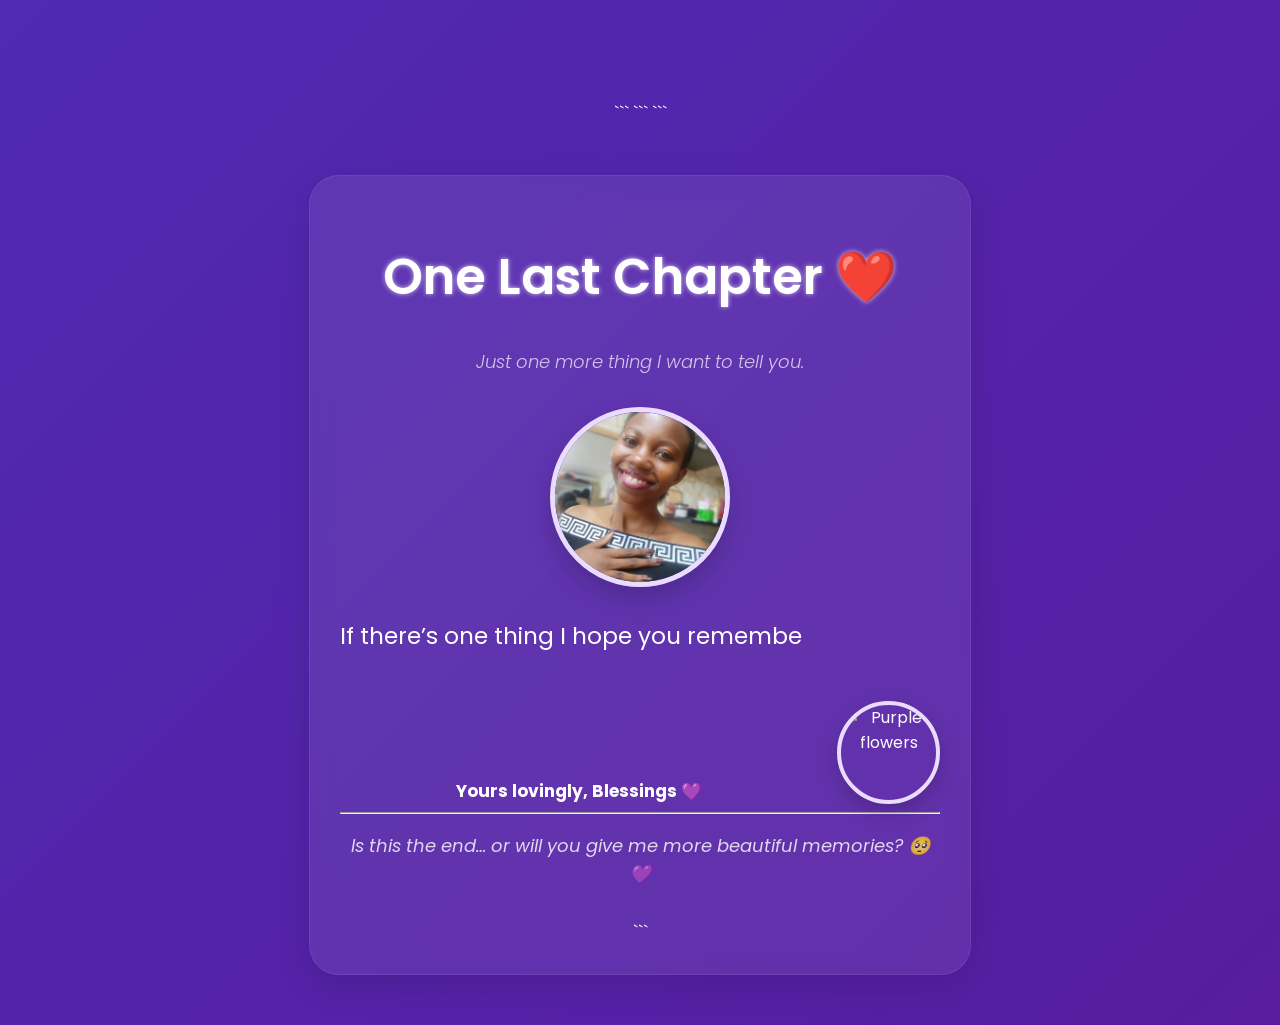
==== final.html @ c48ed6f8 "Add files via upload" ====
<!DOCTYPE html>

<html lang="en">

<head>
    <meta charset="UTF-8">
    <meta name="viewport" content="width=device-width, initial-scale=1.0">

```
<title>One Last Chapter ❤️</title>

<link rel="preconnect" href="https://fonts.googleapis.com">
<link rel="preconnect" href="https://fonts.gstatic.com" crossorigin>

<link href="https://fonts.googleapis.com/css2?family=Poppins:wght@300;400;600&family=Dancing+Script:wght@400;700&family=Caveat:wght@400;700&display=swap" rel="stylesheet">

<link rel="stylesheet" href="style.css">
```

</head>

                <audio id="memoriesMusic" autoplay loop>
                    <source src="music/song2.mp3" type="audio/mpeg">
                </audio>


<body>

```
<div class="container final-container">

    <h1 class="final-title">One Last Chapter ❤️</h1>

    <p class="subtitle">
        Just one more thing I want to tell you.
    </p>

    
    <img src="Images/photo13.jpg" alt="Betty" class="betty-photo">

    <div class="final-message-wrapper">

        <p id="finalMessage">
            If there’s one thing I hope you remember from this little website,
            it’s this:

            You are loved.
            You are appreciated.
            And you are incredibly beautiful.

            Thank you for being you.
            Thank you for making me smile.
            Thank you for making my world brighter.

            I hope this little website reminded you of how special you are to me.

            Keep smiling, my beautiful girl.
        </p>

                <div class="letter-ending">

            <div class="signature-block">


                <p class="signature-name">
                    Yours lovingly, Blessings <span class="signature-heart">💜</span>
                </p>
                
         </div>

            <img src="Images/flowers.jpg" alt="Purple flowers" class="flower-photo">

        </div>

        <hr class="final-divider">

        <p class="subtitle final-ending">
            Is this the end… or will you give me more beautiful memories? 🥺💜
        </p>

</div>

<script src="script.js"></script>
```

</body>



</html>
---- style.css ----
/* ====================================== */
/* BODY */
/* ====================================== */

body {
    background: linear-gradient(
        -45deg,
        #240046,
        #3c096c,
        #5a189a,
        #502ab2
    );

    background-size: 400% 400%;
    animation: gradientMove 12s ease infinite;

    color: white;
    font-family: "Poppins", sans-serif;
    text-align: center;
    margin-top: 100px;
}
/* ====================================== */
/* h1 texts*/
/* ====================================== */

h1 {
    font-size: 50px;
    font-weight: 600;
    text-shadow:
        0 0 5px rgba(255,255,255,0.7);
    animation: none;
}


/* ====================================== */
/* THE CONTENT BOX*/
/* ====================================== */

.container {
    width: 80%;
    max-width: 600px;
    margin: 50px auto;
    padding: 30px;
    background: rgba(255, 255, 255, 0.08);
    border: 1px solid rgba(255, 255, 255, 0.15);
    text-align: center;
    backdrop-filter: blur(10px);

    border: 1px solid rgba(255, 255, 255, 0.08);
    box-shadow: 0 10px 35px rgba(0, 0, 0, 0.12);
    border-radius: 30px;

    animation: pageFade 1s ease;
}

.container > p {
    font-size: 18px;
    font-weight: 300;
    opacity: 0.9;
    line-height: 1.6;
}

.container {
    animation: pageFade 5s ease;
}

/* ====================================== */
/* BUTTONS */
/* ====================================== */

button {
    background: rgba(255, 255, 255, 0.9);
    color: #5a0dad;
    border: none;
    padding: 15px 30px;
    font-size: 18px;
    border-radius: 30px;
    cursor: pointer;

    transition: 0.3s ease;
    
    box-shadow: 0 5px 15px rgba(0,0,0,0.15);
}


button:hover {
    background-color: #f3c4ff;
    transform: translateY(-3px);
    box-shadow: 0 10px 25px rgba(0,0,0,0.25);
}


/* ====================================== */
/* MESSAGES */
/* ====================================== */

/* ====================================== */
/* MESSAGES */
/* ====================================== */

.hidden {
    display: none !important;
}

.show {
    animation: fadeIn 1s ease;
}

#message1,
#message2,
#message3 {
    font-size: 22px;
    line-height: 1.6;
    margin: 20px 0;
}


#letterMessage{
    font-family: "Caveat", cursive;
    font-size: 2rem;
    line-height: 2.15;
    color: #2f2722;
    white-space: pre-line;
    letter-spacing: 0.3px;
}

#finalMessage {
    font-family: "Poppins", sans-serif;
    font-size: 1.45rem;
    line-height: 2.1;
    color: white;
    text-align: left;
    white-space: pre-line;
    letter-spacing: 0;
    margin: 25px 0;
    font-weight: 400;
}

/* ====================================== */
/* HEARTS */
/* ====================================== */

.heart {
    position: fixed;
    pointer-events: none;
}

/* ====================================== */
/* ANIMATIONS */
/* ====================================== */

@keyframes fadeIn {

    from {
        opacity: 0;
        transform: translateY(30px) scale(0.95);
    }

    to {
        opacity: 1;
        transform: translateY(0) scale(1);
    }

}

@keyframes floatUp {

    0% {
        transform: translate(0, 0) rotate(0deg);
        opacity: 1;
    }

    25% {
        transform: translate(-20px, -80px) rotate(-10deg);
    }

    50% {
        transform: translate(20px, -160px) rotate(10deg);
    }

    75% {
        transform: translate(-15px, -240px) rotate(-8deg);
    }

    100% {
        transform: translate(15px, -320px) rotate(8deg);
        opacity: 0;
    }
}

@keyframes gradientMove {

    0% {
        background-position: 0% 50%;
    }

    50% {
        background-position: 100% 50%;
    }

    100% {
        background-position: 0% 50%;
    }
}

@keyframes glow {

    from {
        text-shadow:
            0 0 3px white,
            0 0 6px #d8b4fe;
    }

    to {
        text-shadow:
            0 0 5px white,
            0 0 10px #c084fc;
    }

}

@keyframes pageFade {

    from {
        opacity: 0;
        transform: translateY(40px);
    }

    to {
        opacity: 1;
        transform: translateY(0);
    }

}

@media (max-width: 600px) {

    body {
        margin-top: 50px;
    }

    h1 {
        font-size: 35px;
    }

    .container {
        width: 90%;
        padding: 20px;
    }

}

/* ====================================== */
/* SUBTITLES */
/* ====================================== */

.subtitle {
    font-size: 18px;
    color: rgba(255, 255, 255, 0.8);
    font-style: italic;
    margin-bottom: 30px;
    line-height: 1.6;
}


/* ====================================== */
/* PAGE 2 - LOVE SECTION */
/* ====================================== */

/* ====================================== */
/* CHAPTER ONE - REAL PAPER LETTER */
/* ====================================== */

.letter-body {
    background: #e9e2d0;
    margin: 0;
    padding: 20px 12px;
    display: flex;
    justify-content: center;
    font-family: "Poppins", sans-serif;
}

.letter-page {
    position: relative;
    width: 100%;
    max-width: 760px;
    background: #fffdf8;
    padding: 50px 35px;
    border-radius: 10px;
    box-shadow: 0 15px 40px rgba(0,0,0,0.18);

background-image:
    linear-gradient(to bottom,
        rgba(90, 24, 154, 0.12) 1px,
        transparent 1px);

background-size: 100% 40px;

    border: 1px solid rgba(0,0,0,0.08);
}

.letter-page::before {
    content: "";
    position: absolute;
    top: 0;
    left: 35px;
    width: 2px;
    height: 100%;
    background: rgba(123,44,191,0.15);
}

.bookmark {
    position: absolute;
    top: -2px;
    right: 28px;
    width: 24px;
    height: 85px;
    background: #7b2cbf;
    border-radius: 0 0 12px 12px;
}

.betty-photo {
    width: 170px;
    height: 170px;
    object-fit: cover;
    border-radius: 50%;
    display: block;
    margin: 10px auto 25px;
    border: 5px solid #eadcff;
    box-shadow: 0 12px 28px rgba(0,0,0,0.18);
}

.letter-title {
    font-family: "Dancing Script", cursive;
    font-size: 3rem;
    color: #5a189a;
    text-align: center;
    margin: 0;
    text-shadow: none;
}

.letter-page .subtitle {
    text-align: center;
    color: #6b7280;
    font-style: italic;
    margin: 10px 0 30px;
}

.letter-content {
    margin-top: 15px;
}

#letterMessage {
    font-family: "Caveat", cursive;
    font-size: 2rem;
    line-height: 2.15;
    color: #2f2722;
    white-space: pre-line;
    letter-spacing: 0.3px;
}

.letter-button {
    display: block;
    width: fit-content;
    margin: 20px auto 0;
    padding: 16px 32px;
}

@media (max-width: 600px) {

    .letter-page {
        padding: 30px 20px;
    }

    .letter-title {
        font-size: 2.4rem;
    }

    #letterMessage {
        font-size: 1.55rem;
        line-height: 2;
    }

    .betty-photo {
        width: 85px;
        height: 85px;
    }

}

.signature-name {
    font-family: "Poppins", sans-serif;
    font-size: 17px;
    font-weight: 700;
    color: white !important;
    margin: 0;
}

.signature-name .signature-heart {
    color: #9d4dff;
}


/* ====================================== */
/* PAGE TURN ANIMATION */
/* ====================================== */

/* ====================================== */
/* PAGE TURN ANIMATION */
/* ====================================== */

/* ====================================== */
/* REAL BOOK PAGE TURN */
/* ====================================== */

/* ====================================== */
/* REAL BOOK PAGE TURN (RIGHT TO LEFT) */
/* ====================================== */

.page-turn {
    animation: bookPageTurn 1s ease-in-out forwards;
    transform-origin: right center;
    transform-style: preserve-3d;
    backface-visibility: hidden;
}

@keyframes bookPageTurn {
    0% {
        transform: perspective(1800px) rotateY(0deg);
        opacity: 1;
        box-shadow: 0 10px 30px rgba(0,0,0,0.18);
    }

    20% {
        transform: perspective(1800px) rotateY(12deg);
        box-shadow: 10px 10px 30px rgba(0,0,0,0.22);
    }

    45% {
        transform: perspective(1800px) rotateY(35deg);
        box-shadow: 25px 15px 35px rgba(0,0,0,0.26);
    }

    70% {
        transform: perspective(1800px) rotateY(70deg);
        opacity: 0.9;
        box-shadow: 40px 20px 40px rgba(0,0,0,0.32);
    }

    100% {
        transform: perspective(1800px) rotateY(100deg);
        opacity: 0;
        box-shadow: 60px 25px 45px rgba(0,0,0,0.36);
    }
}


/* ====================================== */
/* CHAPTER TWO - MEMORIES */
/* ====================================== */

.memories-body {
    background: #efe7d8;
    margin: 0;
    padding: 20px 15px 40px;
    font-family: "Poppins", sans-serif;
}

.memories-page {
    max-width: 650px;
    margin: auto;
}

.chapter-label {
    text-align: center;
    color: #7b2cbf;
    font-weight: 600;
    letter-spacing: 2px;
    margin-bottom: 10px;
}

.memories-title {
    text-align: center;
    font-family: "Dancing Script", cursive;
    font-size: 2.8rem;
    color: #5a189a;
    margin-bottom: 10px;
    text-shadow: none;
}

.memory-gallery {
    display: flex;
    flex-direction: column;
    gap: 35px;
    margin-top: 35px;
}

.memory-card {
    background: #fffdf8;
    padding: 12px;
    border-radius: 20px;
    box-shadow: 0 12px 25px rgba(0,0,0,0.12);
}

.memory-card img {
    width: 100%;
    border-radius: 15px;
    display: block;
}

.memory-caption {
    font-family: "Caveat", cursive;
    font-size: 1.6rem;
    color: #4b3b35;
    text-align: center;
    margin: 18px 10px 10px;
}

@media (max-width: 600px) {

    .memories-title {
        font-size: 2.3rem;
    }

    .memory-caption {
        font-size: 1.5rem;
    }

}

/* ====================================== */
/* FEATURED PHOTO */
/* ====================================== */

.featured-photo {
    transform: scale(1.03);
}


/* ====================================== */
/* BEAUTIFUL GIRL PHOTO ALBUM */
/* ====================================== */

.memory-card {
    background: #fffdf8;
    padding: 15px;
    border-radius: 20px;
    box-shadow: 0 12px 25px rgba(0,0,0,0.15);
    transition: 0.4s ease;
}

.memory-card:hover {
    transform: translateY(-8px);
}

.memory-card img {
    width: 100%;
    border-radius: 15px;
    display: block;
}


.memory-caption {
    font-family: "Caveat", cursive;
    font-size: 1.7rem;
    color: #4b3b35;
    text-align: center;
    margin-top: 18px;
}


/* First special photo */

.featured-photo {
    transform: scale(1.03);
    box-shadow: 0 18px 35px rgba(0,0,0,0.2);
}

/* ====================================== */
/* PHOTO REVEAL ANIMATION */
/* ====================================== */

.memory-card {
    opacity: 0;
    transform: translateY(40px);
    animation: photoAppear 1s ease forwards;
}


.memory-card:nth-child(1) {
    animation-delay: 0.2s;
}

.memory-card:nth-child(2) {
    animation-delay: 0.5s;
}

.memory-card:nth-child(3) {
    animation-delay: 0.8s;
}


@keyframes photoAppear {

    from {
        opacity: 0;
        transform: translateY(40px);
    }

    to {
        opacity: 1;
        transform: translateY(0);
    }

}


/* ====================================== */
/* MOBILE SCRAPBOOK PHOTO EFFECT */
/* ====================================== */

.memory-card:nth-child(odd) {
    transform: rotate(-2deg);
}

.memory-card:nth-child(even) {
    transform: rotate(2deg);
}

.memory-card {
    transition: transform 0.4s ease;
}



@media (max-width: 600px) {

    .memory-card {
        padding: 10px;
    }

    .memory-card img {
        max-height: 450px;
        object-fit: cover;
    }

    .memory-caption {
        font-size: 1.5rem;
    }

}


/* Chapter Two subtitle */

.memories-page .subtitle {
    color: #6b7280;
}


/* ====================================== */
/* STORY SLIDESHOW */
/* ====================================== */

.story-slideshow {
    position: relative;
    width: 100%;
    max-width: 650px;
    margin: 0 auto 30px;
    aspect-ratio: 3 / 4;
    overflow: hidden;
    border-radius: 20px;
    box-shadow: 0 15px 30px rgba(0,0,0,0.18);
}

.story-slide {
    position: absolute;
    inset: 0;
    opacity: 0;
    transform: translateX(20px);
    transition: opacity 3s ease-in-out, transform 3s ease-in-out;
}

.story-slide.active {
    opacity: 1;
    transform: translateX(0);
}

.story-slide img {
    width: 100%;
    height: 100%;
    object-fit: contain;
    border-radius: 20px;
    display: block;
}

.story-slide p {
    position: absolute;
    bottom: 20px;
    left: 20px;
    right: 20px;
    font-family: "Caveat", cursive;
    font-size: 1.8rem;
    color: white;
    text-align: center;
    background: rgba(90, 24, 154, 0.45);
    padding: 14px;
    border-radius: 14px;
    backdrop-filter: blur(6px);
}

.story-title {
    text-align: center;
    font-family: "Dancing Script", cursive;
    font-size: 2.4rem;
    color: #5a189a;
    margin: 50px 0 25px;
    text-shadow: none;
}


.fade-button {
    animation: fadeInButton 2s ease forwards;
}

@keyframes fadeInButton {
    from {
        opacity: 0;
        transform: translateY(20px);
    }

    to {
        opacity: 1;
        transform: translateY(0);
    }
}



/* ====================================== */
/* FINAL LETTER ENDING */
/* ====================================== */

.letter-ending {
    display: flex;
    justify-content: space-between;
    align-items: flex-end;
    margin-top: 40px;
    gap: 20px;
}

.signature-block {
    flex: 1;
}

.flower-photo {
    width: 95px;
    height: 95px;
    object-fit: cover;
    border-radius: 50%;
    border: 4px solid #eadcff;
    box-shadow: 0 8px 20px rgba(0,0,0,0.18);
    flex-shrink: 0;
}

@media (max-width: 600px) {

    .flower-photo {
        width: 75px;
        height: 75px;
    }

.letter-ending {
    display: flex;
    justify-content: space-between;
    align-items: flex-end;
    margin-top: 50px;
    gap: 20px;
}


/* ====================================== */
/* FINAL SIGNATURE HEART */
/* ====================================== */

.signature-heart {
    display: inline-block;
    animation: heartPulse 2s ease-in-out infinite;
}

@keyframes heartPulse {
    0%, 100% {
        transform: scale(1);
        opacity: 0.9;
    }

    50% {
        transform: scale(1.18);
        opacity: 1;
    }
}

/* ====================================== */
/* FINAL PAGE - MATCH REFERENCE */
/* ====================================== */

.final-container {
    width: 90%;
    max-width: 880px;
    margin: 30px auto;
    padding: 36px 34px 26px;
    background: rgba(45, 7, 77, 0.88);
    border: 1px solid rgba(255,255,255,0.08);
    backdrop-filter: blur(14px);
    -webkit-backdrop-filter: blur(14px);
    border-radius: 30px;
    box-shadow: 0 20px 45px rgba(0,0,0,0.28);
    text-align: left;
}

/* Override the global h1 */
.final-container h1 {
    font-family: "Poppins", sans-serif;
    font-size: 20px !important;
    font-weight: 700;
    color: white;
    text-align: center;
    margin: 0 0 12px;
    text-shadow: none !important;
    animation: none !important;
}

.final-container .subtitle {
    font-family: "Poppins", sans-serif;
    font-size: 15px;
    color: rgba(255,255,255,0.72);
    text-align: center;
    margin: 0 0 28px;
}

.final-container .betty-photo {
    width: 95px;
    height: 95px;
    object-fit: cover;
    border-radius: 50%;
    border: 3px solid rgba(255,255,255,0.75);
    display: block;
    margin: 0 0 28px;
}

.final-message-wrapper {
    text-align: left;
}

#finalMessage {
    font-family: "Poppins", sans-serif;
    font-size: 16px;
    line-height: 1.95;
    color: white;
    white-space: pre-line;
    text-align: left;
    margin: 0;
    letter-spacing: 0;
}

.letter-ending {
    display: flex;
    justify-content: space-between;
    align-items: flex-end;
    margin-top: 36px;
}

.signature-name {
    font-family: "Poppins", sans-serif;
    font-size: 17px;
    font-weight: 700;
    color: white;
    margin: 0;
}

.signature-heart {
    color: #9d4dff;
}

.flower-photo {
    width: 64px;
    height: 64px;
    object-fit: cover;
    border-radius: 50%;
    border: 3px solid rgba(255,255,255,0.75);
    box-shadow: 0 6px 16px rgba(0,0,0,0.22);
}

.final-divider {
    border: 0;
    border-top: 1px solid rgba(190,140,255,0.35);
    margin: 24px 0 18px;
}

.final-ending {
    font-family: "Poppins", sans-serif;
    font-size: 15px;
    color: rgba(255,255,255,0.72);
    text-align: center;
    margin: 0;
}

@media (max-width: 600px) {

    .final-container {
        width: 92%;
        padding: 28px 22px;
        border-radius: 24px;
    }

    .final-container h1 {
        font-size: 18px !important;
    }

    #finalMessage {
        font-size: 15px;
        line-height: 1.85;
    }

    .flower-photo {
        width: 56px;
        height: 56px;
    }

}
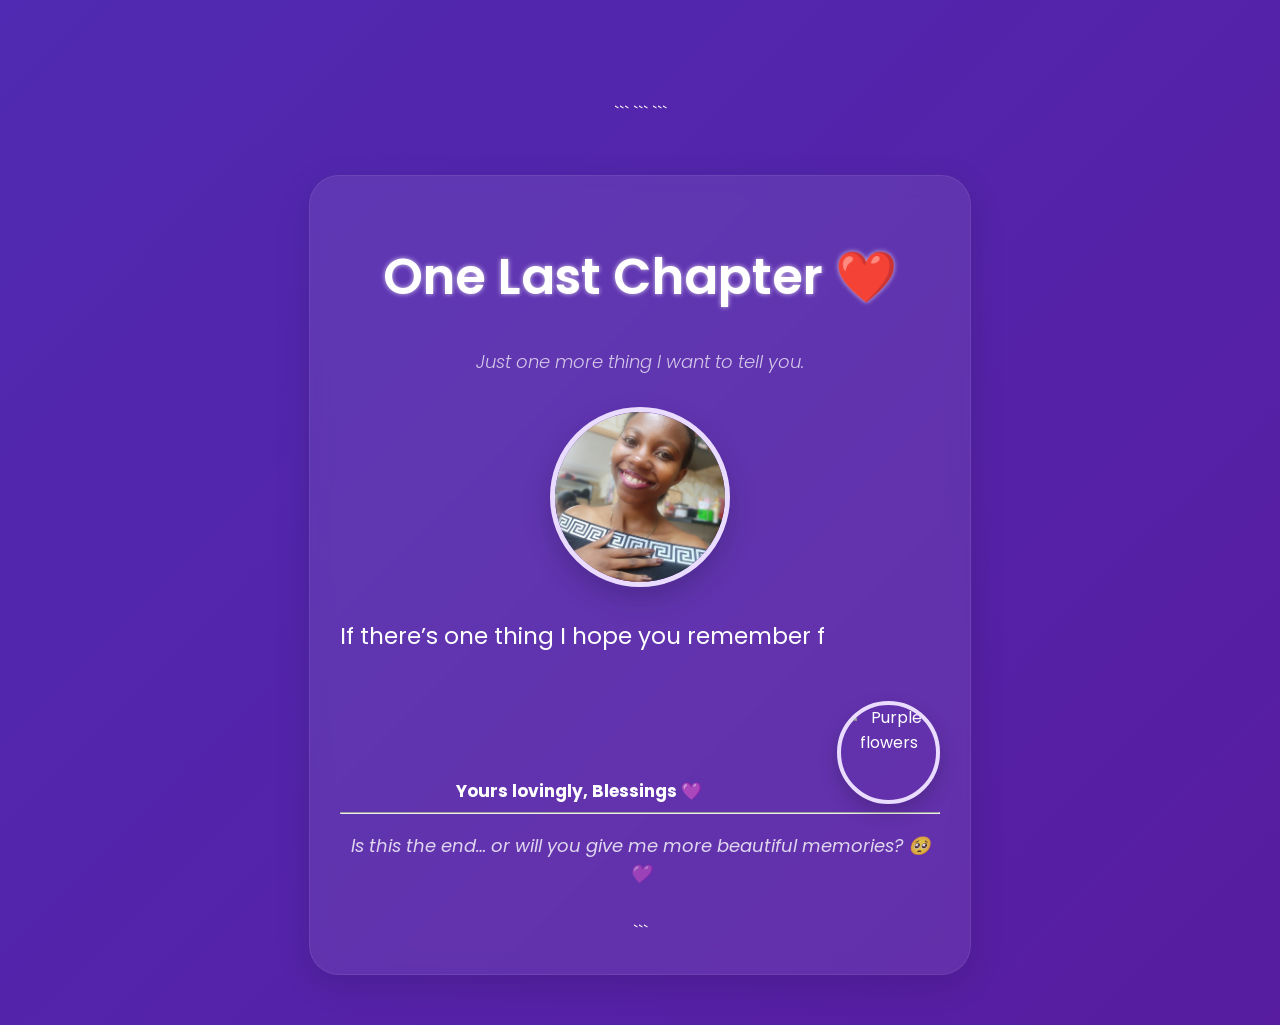
==== commit 7718bd32: "Update final.html" ====
--- a/final.html
+++ b/final.html
@@ -19,9 +19,7 @@
 
 </head>
 
-                <audio id="memoriesMusic" autoplay loop>
-                    <source src="music/song2.mp3" type="audio/mpeg">
-                </audio>
+
 
 
 <body>
@@ -34,7 +32,10 @@
     <p class="subtitle">
         Just one more thing I want to tell you.
     </p>
-
+               
+                <audio id="memoriesMusic" autoplay loop>
+                    <source src="music/song2.mp3" type="audio/mpeg">
+                </audio>
     
     <img src="Images/photo13.jpg" alt="Betty" class="betty-photo">
 
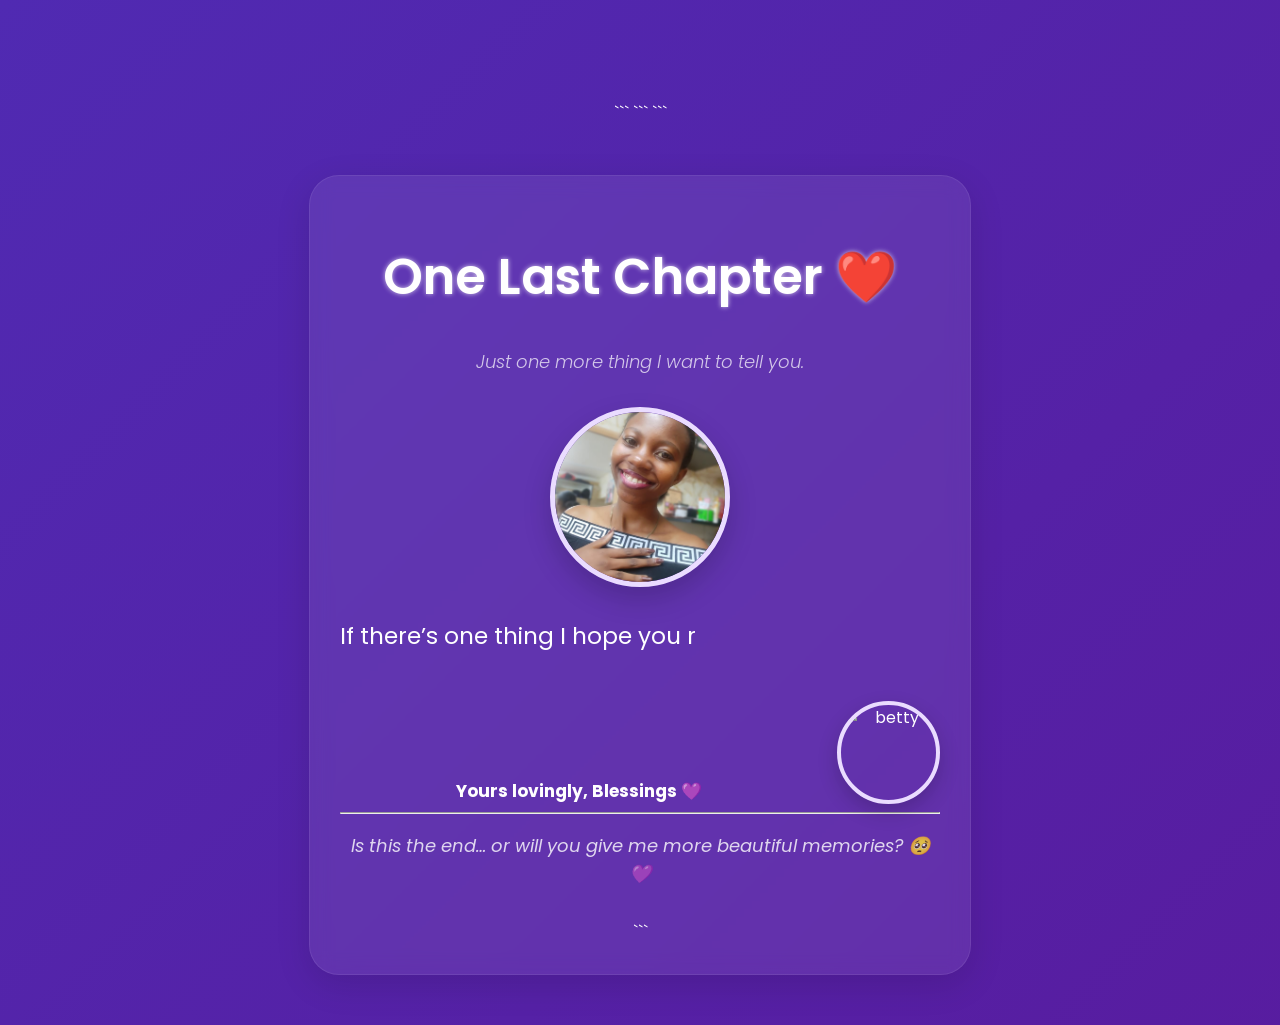
==== commit 88f7ee7c: "Update final.html" ====
--- a/final.html
+++ b/final.html
@@ -69,7 +69,7 @@
                 
          </div>
 
-            <img src="Images/flowers.jpg" alt="Purple flowers" class="flower-photo">
+            <img src="Images/flowers.jpg" alt="betty" class="flower-photo">
 
         </div>
 
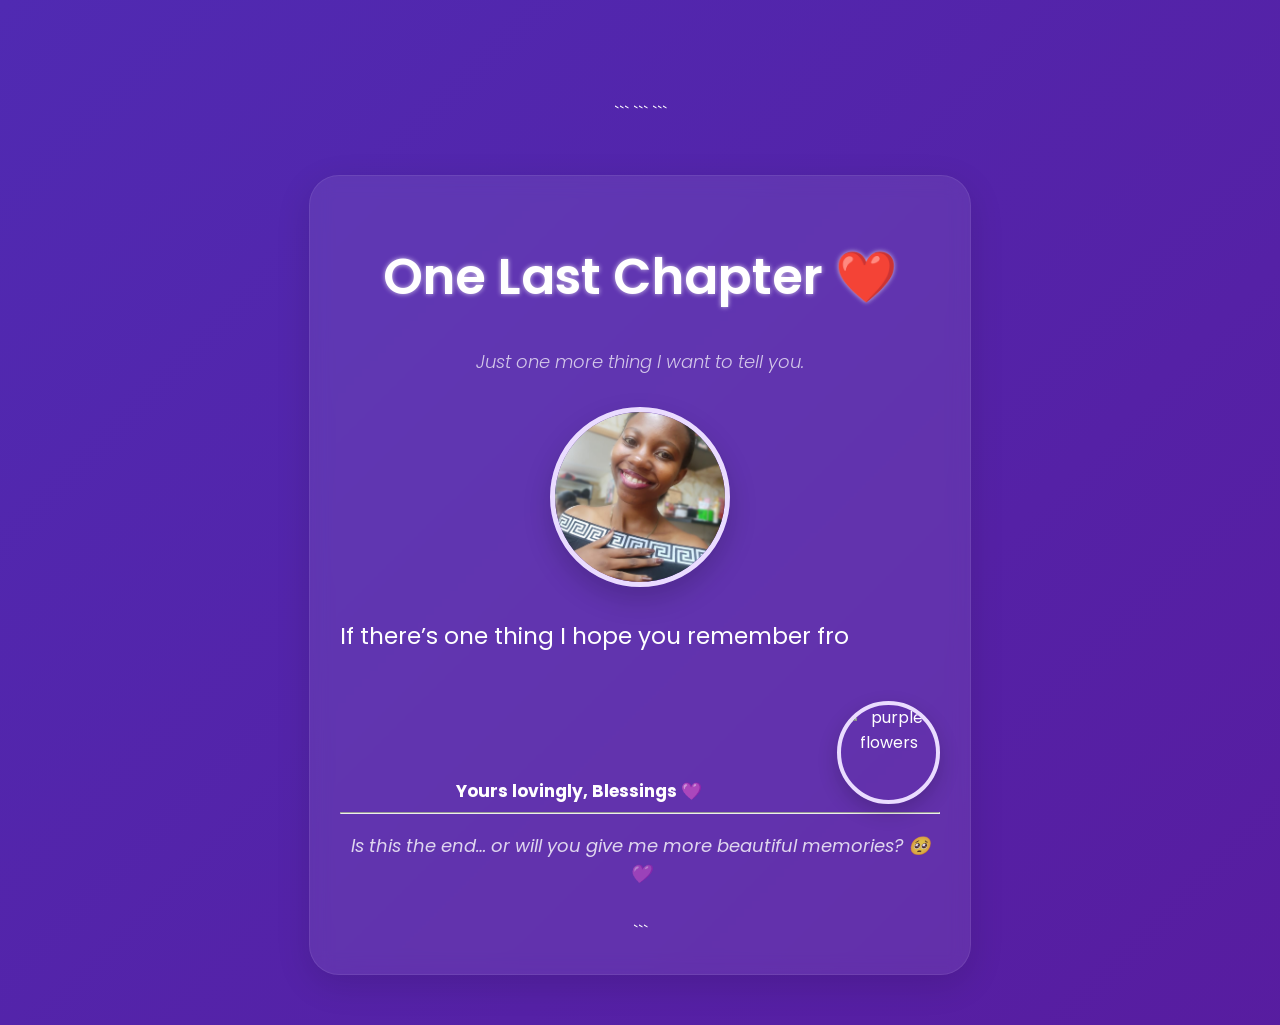
==== commit 447f6d26: "Update final.html" ====
--- a/final.html
+++ b/final.html
@@ -69,7 +69,7 @@
                 
          </div>
 
-            <img src="Images/flowers.jpg" alt="betty" class="flower-photo">
+            <img src="Images/flowers.jpg" alt="purple flowers" class="flower-photo">
 
         </div>
 
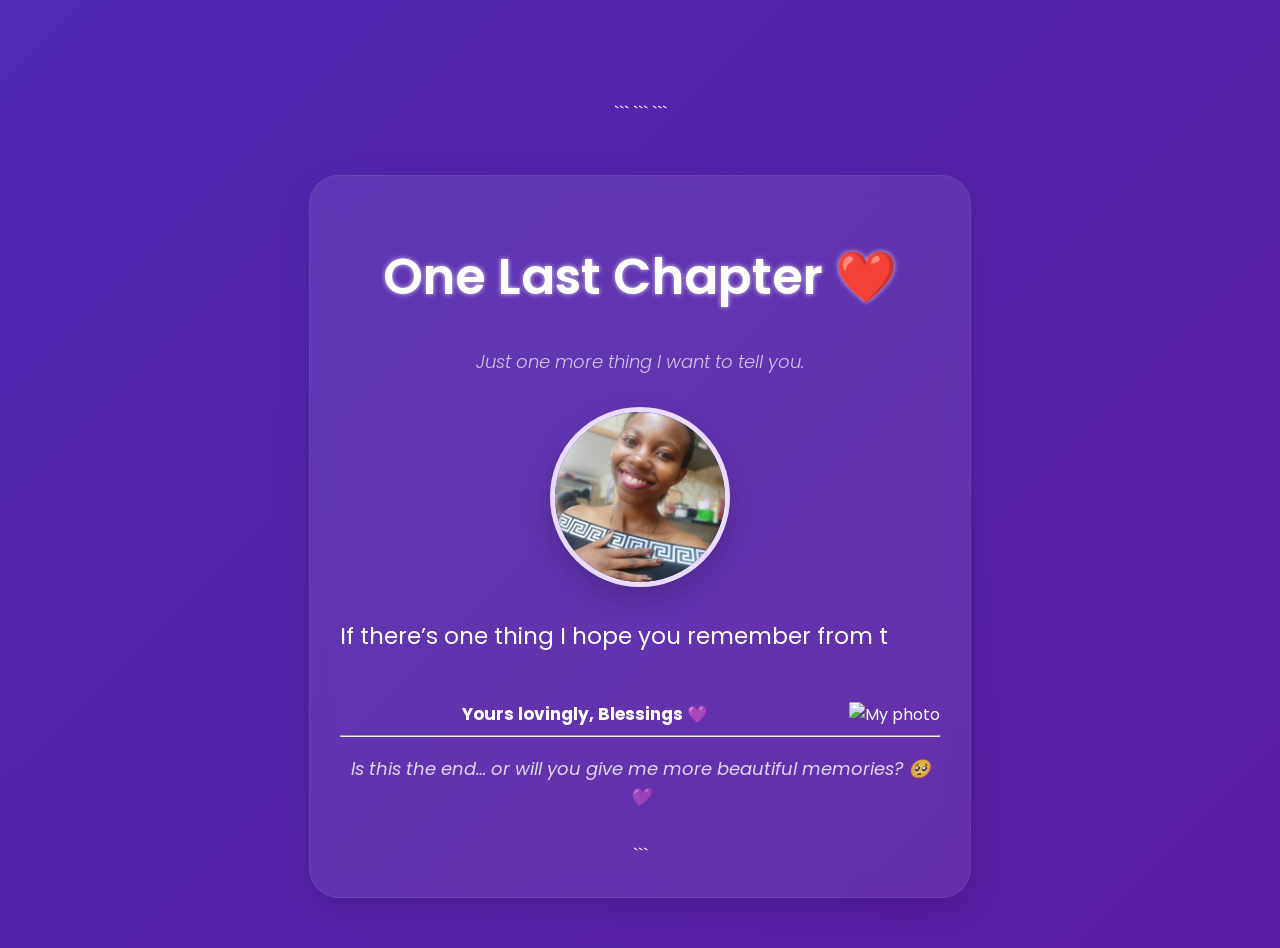
==== commit f09dd150: "Update final.html" ====
--- a/final.html
+++ b/final.html
@@ -69,7 +69,7 @@
                 
          </div>
 
-            <img src="Images/flowers.jpg" alt="purple flowers" class="flower-photo">
+            <img src="Images/bless.jpg" alt="My photo" class="memory-photo">
 
         </div>
 
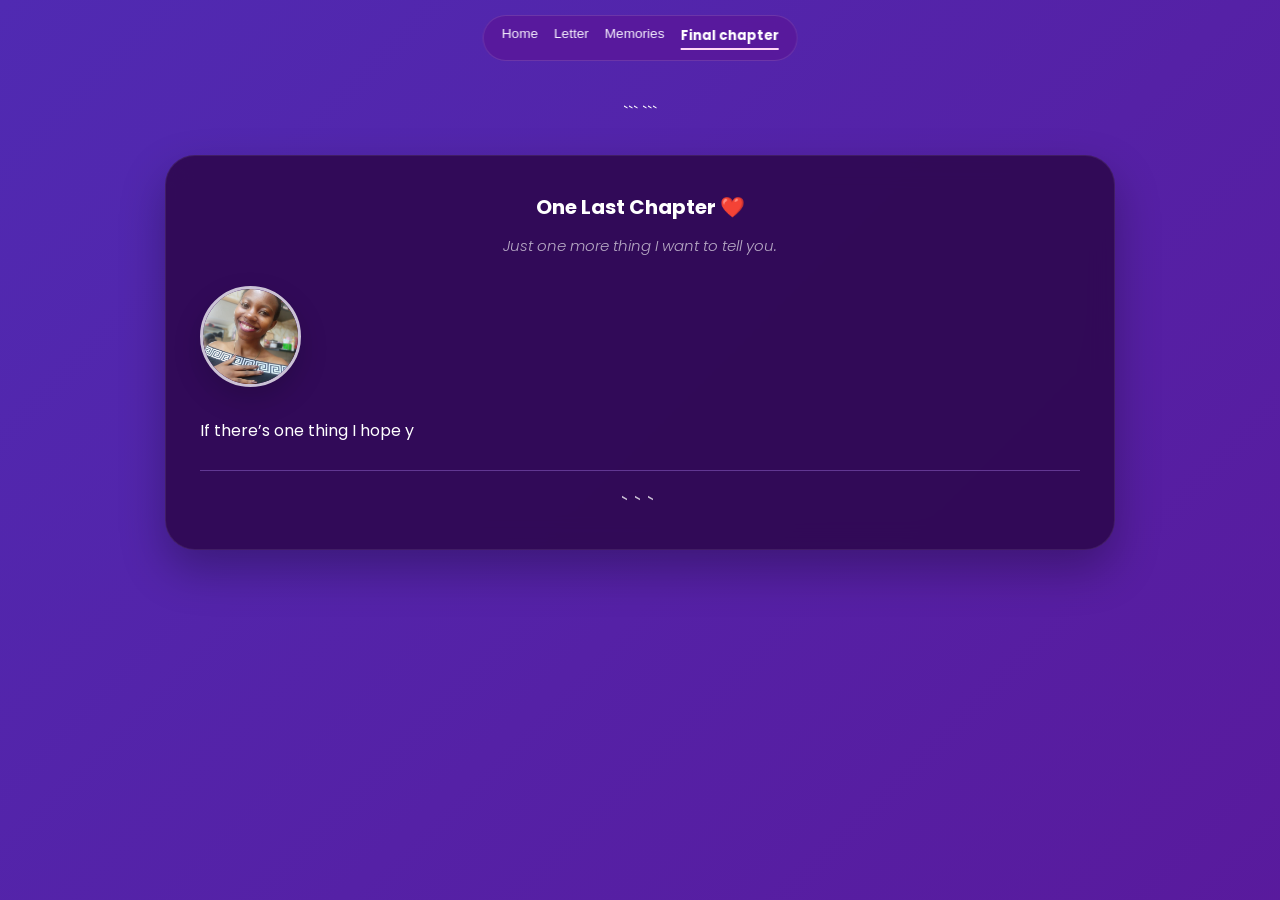
==== commit bd9bc884: "Add files via upload" ====
--- a/final.html
+++ b/final.html
@@ -20,11 +20,22 @@
 </head>
 
 
+<body>
 
 
-<body>
 
-```
+    <nav class="book-nav">
+    <a href="index.html">Home</a>
+    <a href="letter.html">Letter</a>
+    <a href="memories.html">Memories</a>
+    <a href="final.html" class="active">Final chapter</a>
+</nav>
+
+            <audio id="memoriesMusic" loop>
+                <source src="music/song2.mp3" type="audio/mpeg">
+            </audio>
+
+
 <div class="container final-container">
 
     <h1 class="final-title">One Last Chapter ❤️</h1>
@@ -32,10 +43,7 @@
     <p class="subtitle">
         Just one more thing I want to tell you.
     </p>
-               
-                <audio id="memoriesMusic" autoplay loop>
-                    <source src="music/song2.mp3" type="audio/mpeg">
-                </audio>
+
     
     <img src="Images/photo13.jpg" alt="Betty" class="betty-photo">
 
@@ -58,31 +66,29 @@
             Keep smiling, my beautiful girl.
         </p>
 
-                <div class="letter-ending">
+               
+        <div class="letter-ending hidden" id="signatureBlock">
+    <div class="signature-block">
+        <p class="signature-name">
+            Yours lovingly, Blessings
+            <span class="signature-heart">💜</span>
+        </p>
+    </div>
 
-            <div class="signature-block">
+    <img src="Images/bless.jpg" alt="My photo" class="memory-photo">
+</div>
+
+<hr class="final-divider">
+
+<p class="subtitle final-ending hidden" id="finalEnding">
+    Is this the end… or will you give me more beautiful memories? 🥺💜
+</p>
+
+<p class="final-dots">```</p>
 
 
-                <p class="signature-name">
-                    Yours lovingly, Blessings <span class="signature-heart">💜</span>
-                </p>
-                
-         </div>
+<script src="script.js"></script>
 
-            <img src="Images/bless.jpg" alt="My photo" class="memory-photo">
-
-        </div>
-
-        <hr class="final-divider">
-
-        <p class="subtitle final-ending">
-            Is this the end… or will you give me more beautiful memories? 🥺💜
-        </p>
-
-</div>
-
-<script src="script.js"></script>
-```
 
 </body>
 
--- a/style.css
+++ b/style.css
@@ -274,7 +274,7 @@
 .letter-body {
     background: #e9e2d0;
     margin: 0;
-    padding: 20px 12px;
+    padding: 90px 12px 20px;
     display: flex;
     justify-content: center;
     font-family: "Poppins", sans-serif;
@@ -744,16 +744,34 @@
 .letter-ending {
     display: flex;
     justify-content: space-between;
-    align-items: flex-end;
-    margin-top: 40px;
-    gap: 20px;
-}
-
+    align-items: center;
+    margin-top: 35px;
+}
+
+.final-divider {
+    margin: 22px 0 18px;
+}
+
+.final-ending {
+    text-align: center;
+    margin-top: 30px;   /* increase this value */
+    margin-bottom: 0;
+}
 .signature-block {
     flex: 1;
 }
 
-.flower-photo {
+
+.final-dots {
+    text-align: center;
+    color: rgba(255,255,255,0.75);
+    font-size: 1.4rem;
+    letter-spacing: 6px;
+    margin-top: 12px;
+    margin-bottom: 0;
+}
+
+.memory-photo {
     width: 95px;
     height: 95px;
     object-fit: cover;
@@ -765,7 +783,7 @@
 
 @media (max-width: 600px) {
 
-    .flower-photo {
+    .memory-photo {
         width: 75px;
         height: 75px;
     }
@@ -776,6 +794,8 @@
     align-items: flex-end;
     margin-top: 50px;
     gap: 20px;
+}
+
 }
 
 
@@ -882,7 +902,7 @@
     color: #9d4dff;
 }
 
-.flower-photo {
+.memory-photo {
     width: 64px;
     height: 64px;
     object-fit: cover;
@@ -922,9 +942,47 @@
         line-height: 1.85;
     }
 
-    .flower-photo {
+    .memory-photo {
         width: 56px;
         height: 56px;
     }
 
 }
+
+
+
+nav.book-nav {
+    position: fixed;
+    top: 15px;
+    left: 50%;
+    transform: translateX(-50%);
+    display: flex;
+    gap: 16px;
+    padding: 10px 18px;
+    background: rgba(90, 24, 154, 0.85);
+    border: 1px solid rgba(255,255,255,0.12);
+    border-radius: 999px;
+    backdrop-filter: blur(10px);
+    -webkit-backdrop-filter: blur(10px);
+    z-index: 9999;
+}
+
+nav.book-nav a {
+    color: #f8f4ff;
+    text-decoration: none;
+    font-family: 'Poppins', sans-serif;
+    font-size: 0.85rem;
+    font-weight: 500;
+    transition: color 0.3s ease;
+}
+
+nav.book-nav a:hover {
+    color: #ffd6f7;
+}
+
+nav.book-nav a.active {
+    color: white;
+    font-weight: 700;
+    border-bottom: 2px solid #ffd6f7;
+    padding-bottom: 2px;
+}
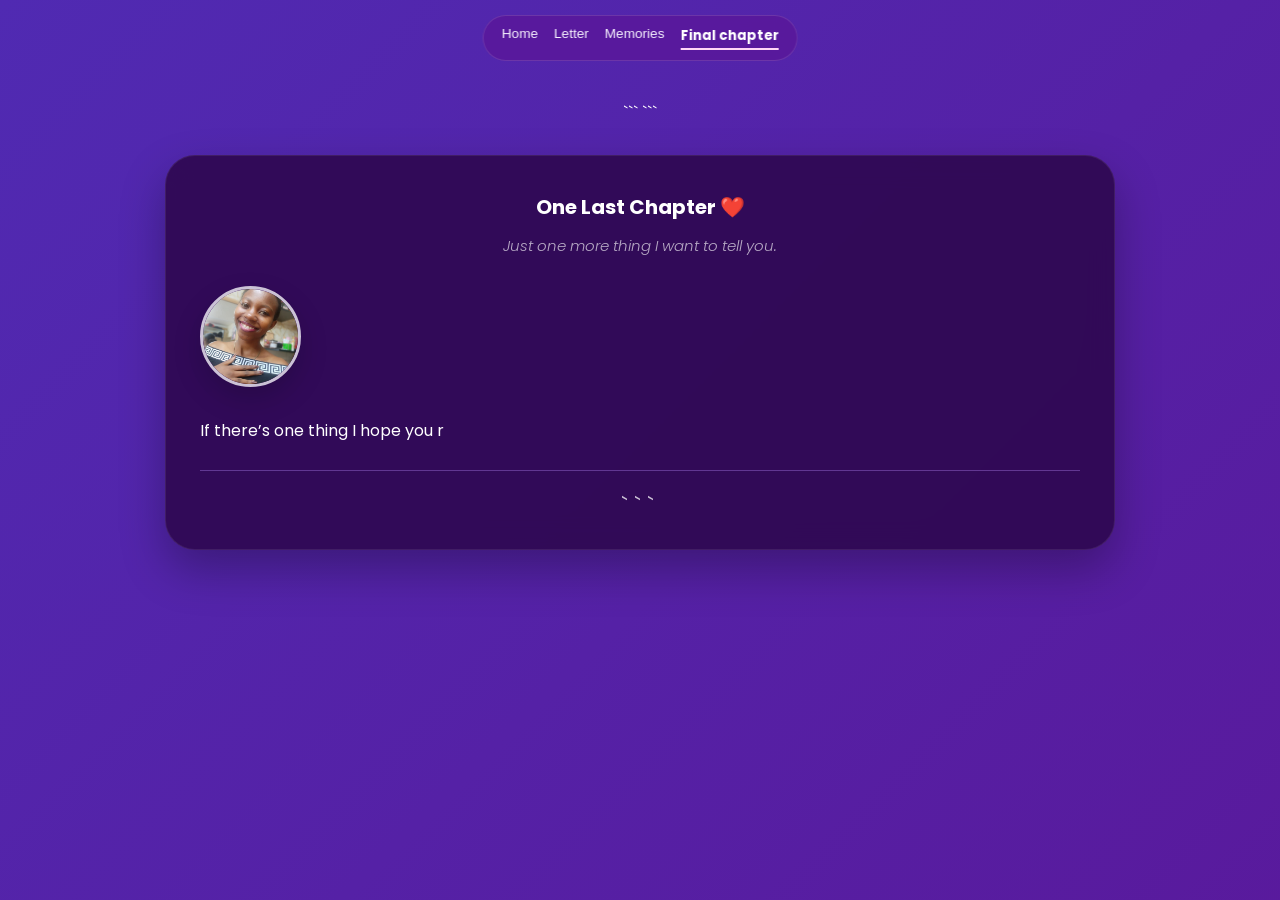
==== commit c0e7b4e4: "Update final.html" ====
--- a/final.html
+++ b/final.html
@@ -81,7 +81,7 @@
 <hr class="final-divider">
 
 <p class="subtitle final-ending hidden" id="finalEnding">
-    Is this the end… or will you give me more beautiful memories? 🥺💜
+    Is this the end… or will you give me more beautiful memories and make me part of them? 🥺💜
 </p>
 
 <p class="final-dots">```</p>
--- a/style.css
+++ b/style.css
@@ -948,7 +948,6 @@
     }
 
 }
-
 
 
 nav.book-nav {
@@ -985,4 +984,4 @@
     font-weight: 700;
     border-bottom: 2px solid #ffd6f7;
     padding-bottom: 2px;
-}+}
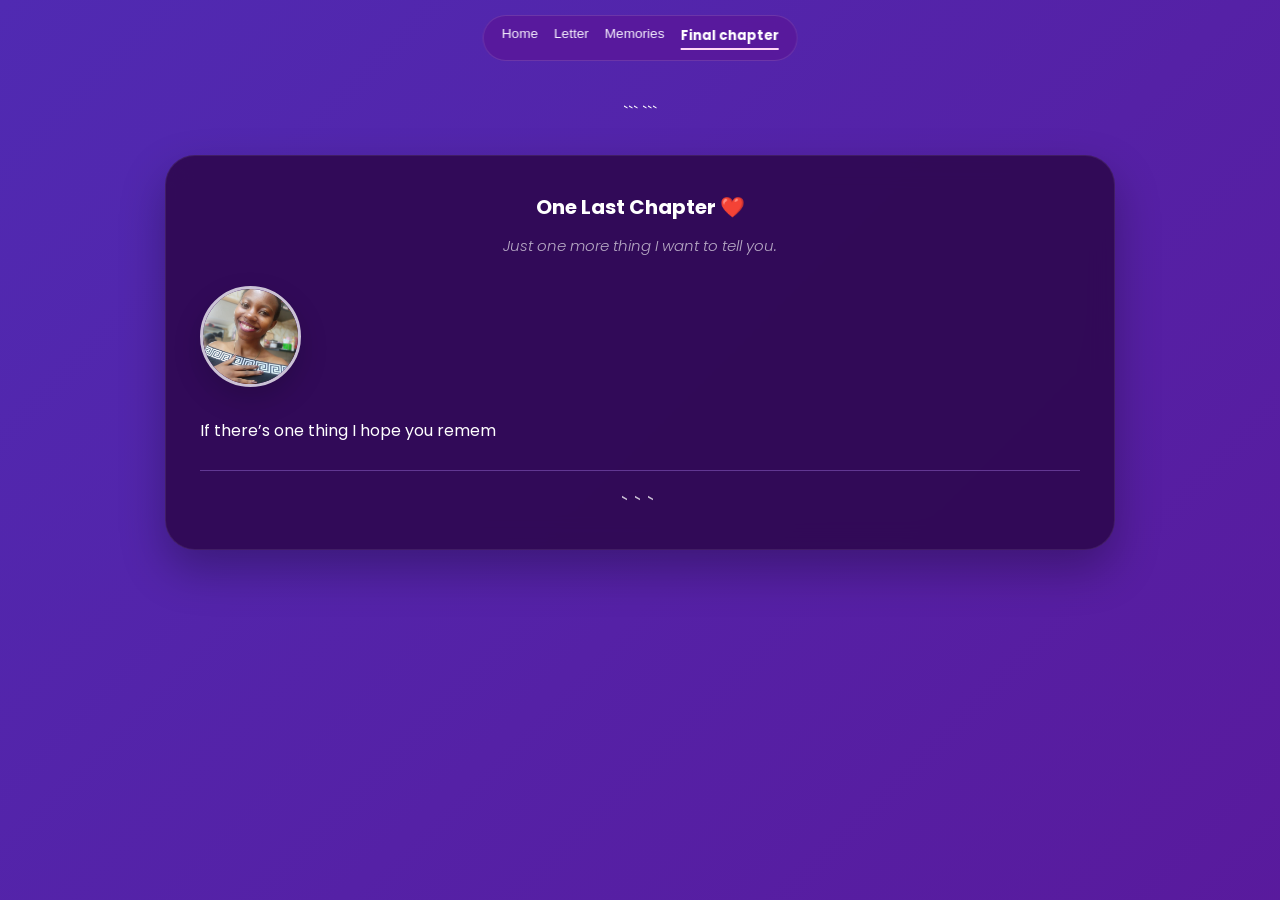
==== commit 3d9a5820: "Update final.html" ====
--- a/final.html
+++ b/final.html
@@ -81,7 +81,7 @@
 <hr class="final-divider">
 
 <p class="subtitle final-ending hidden" id="finalEnding">
-    Is this the end… or will you give me more beautiful memories and make me part of them? 🥺💜
+    Is this the end… or will you give me more beautiful memories, and make me part of them? 🥺💜
 </p>
 
 <p class="final-dots">```</p>
